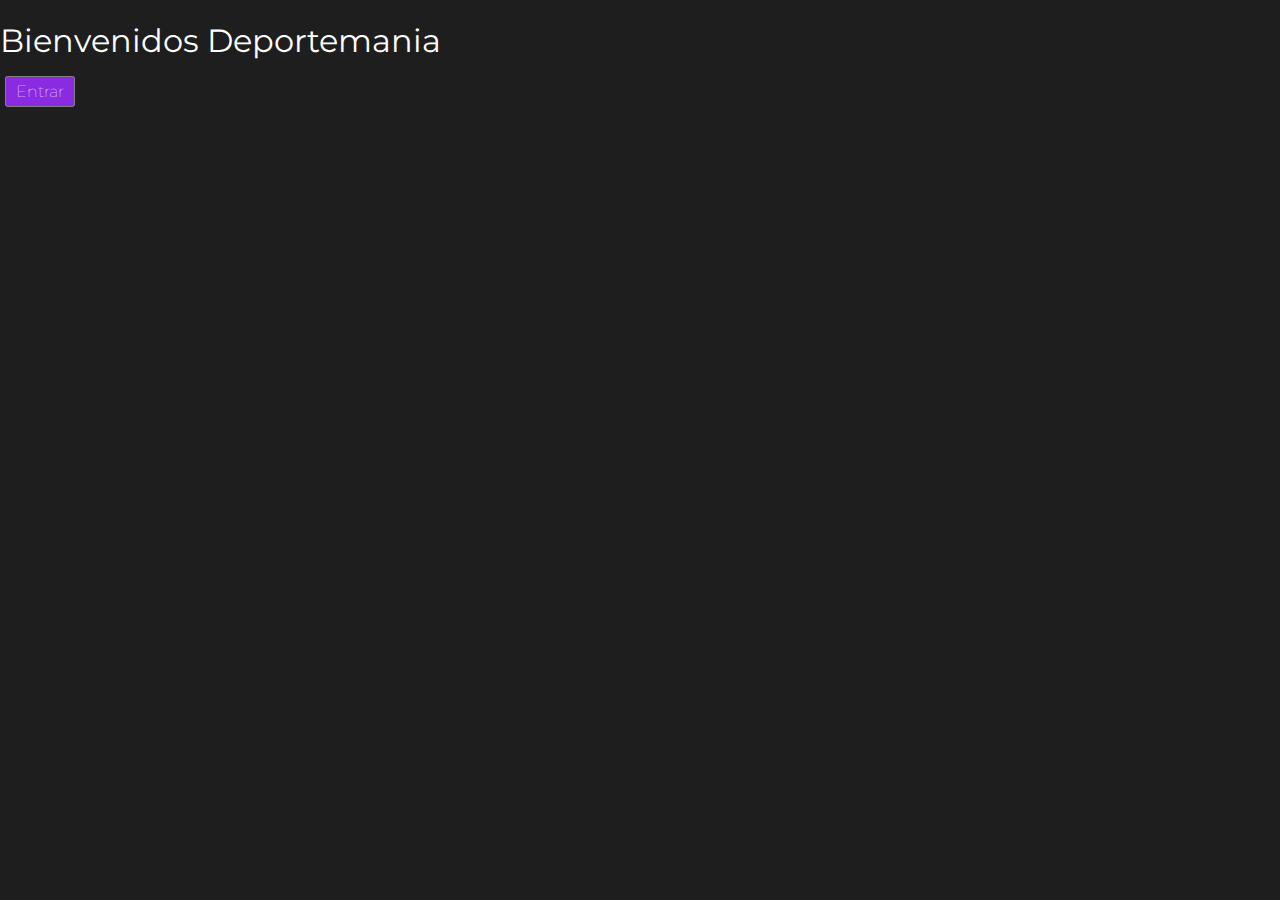
==== index.html @ 8256b2cf "update button" ====
<!DOCTYPE html>
<html lang="en">
<head>
    <meta charset="UTF-8">
    <meta name="viewport" content="width=device-width, initial-scale=1.0">
    <title>Loading</title>
    <link rel="stylesheet" href="css/style.css">
    <link href="https://fonts.googleapis.com/css2?family=Montserrat:ital,wght@0,100;0,300;0,400;1,600&display=swap" rel="stylesheet">
</head>
<body>
    <div class="home">
        <h1>Bienvenidos Deportemania</h1>
        <a href="">Entrar</a>
    </div>
</body>
</html>
---- css/style.css ----
body{
    margin: 0;
    padding: 0;
    background-color: #1E1E1E;
    color: white;
    font-family: 'Montserrat', sans-serif;
    font-weight: 100;
}

.home>h1{
    font-family: 'Montserrat', sans-serif;
    font-weight: normal
}

a{
    color: white;
    text-decoration: none;
    border: 1px solid gray;
    margin: 5px;
    padding: 5px 10px;
    background-color: blueviolet;
    border-radius: 3px;
}

a:hover{
    padding: 6px 11px;
    background-color: cornflowerblue;
    border-radius: 3px;
}
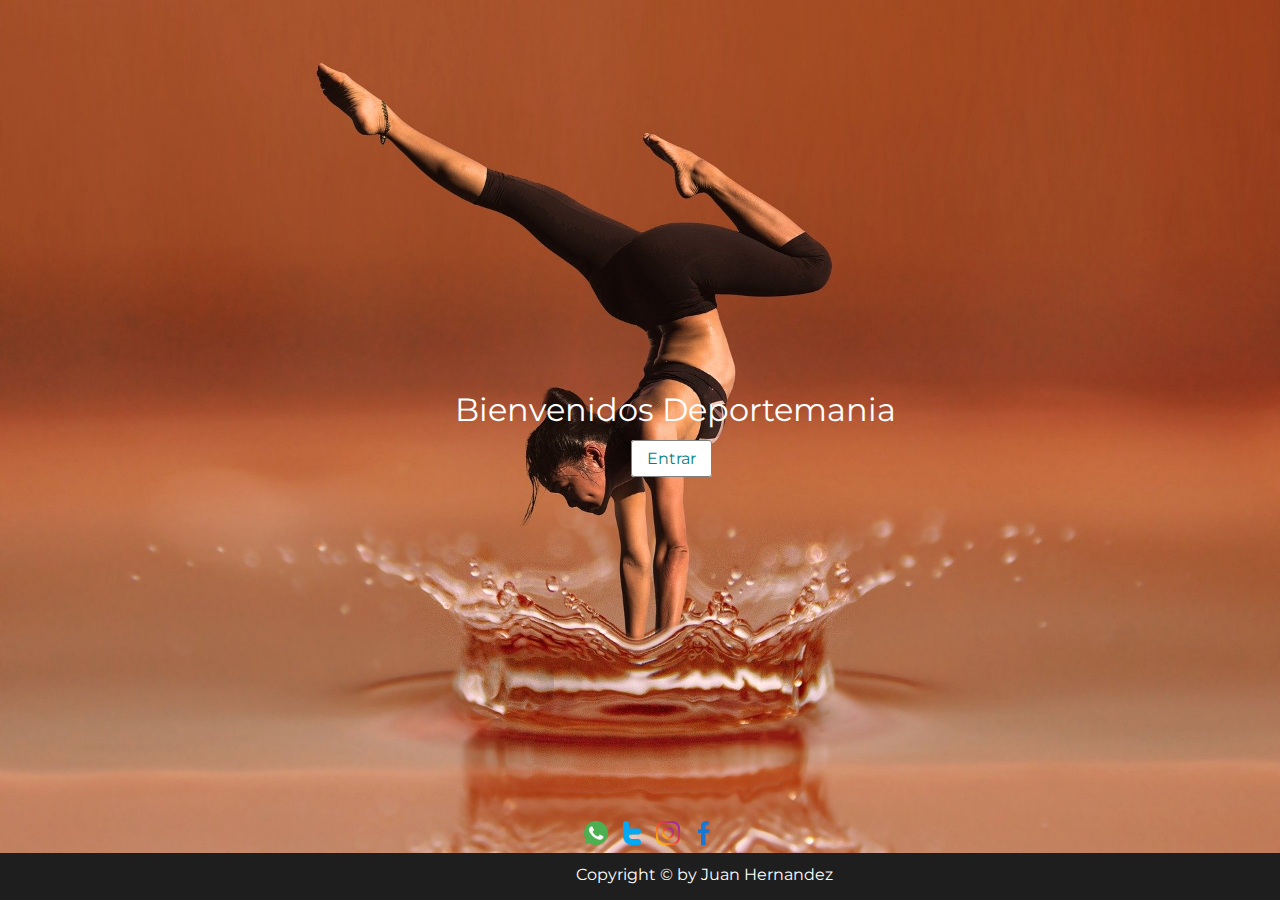
==== commit 40ad19a4: "update principal" ====
--- a/index.html
+++ b/index.html
@@ -4,13 +4,22 @@
     <meta charset="UTF-8">
     <meta name="viewport" content="width=device-width, initial-scale=1.0">
     <title>Loading</title>
+    <link rel="icon" type="image/png" href="img/corriendo.png">
     <link rel="stylesheet" href="css/style.css">
     <link href="https://fonts.googleapis.com/css2?family=Montserrat:ital,wght@0,100;0,300;0,400;1,600&display=swap" rel="stylesheet">
 </head>
 <body>
     <div class="home">
         <h1>Bienvenidos Deportemania</h1>
-        <a href="">Entrar</a>
+        <a href="main.html">Entrar</a>
     </div>
+    <footer>
+        <a href=""><img src="img/007-whatsapp.png" alt="007-whatsapp" class="img-media"></a>
+        <a href=""><img src="img/014-twitter.png" alt="014-twitter" class="img-media"></a>
+        <a href=""><img src="img/034-instagram.png" alt="034-instagram" class="img-media"></a>
+        <a href=""><img src="img/043-facebook-1.png" alt="043-facebook" class="img-media"></a>
+        <p style="color:white; font-weight: 400;">Copyright &copy; by Juan Hernandez</p>     
+    </footer>
+    
 </body>
 </html>--- a/css/style.css
+++ b/css/style.css
@@ -5,25 +5,62 @@
     color: white;
     font-family: 'Montserrat', sans-serif;
     font-weight: 100;
+    background-image: url(../img/dance.jpg);
+    background-repeat: no-repeat;
+    
+    background-size: cover;
 }
 
 .home>h1{
+    margin: 0;
     font-family: 'Montserrat', sans-serif;
-    font-weight: normal
+    font-weight: normal;
+    text-align: center;
+    margin-bottom: 20px;
 }
 
-a{
-    color: white;
+.home>a{
+    color: teal;
     text-decoration: none;
     border: 1px solid gray;
-    margin: 5px;
-    padding: 5px 10px;
-    background-color: blueviolet;
+    text-align: left;
+    padding: 8px 15px;
+    background-color: white;
     border-radius: 3px;
+    margin-left: 40%;
+    font-weight: normal;
 }
 
-a:hover{
+.home>a:hover{
     padding: 6px 11px;
     background-color: cornflowerblue;
     border-radius: 3px;
+}
+.home{
+   position: absolute;
+   top: 50%;
+   left: 50%;
+   margin-left:-185px ;
+   margin-top: -60px;
+
+}
+
+.img-media{
+    max-width: 24px;
+    margin-left: 0.5em;
+    margin-top: 1em;
+    text-align: center;
+}
+.img-media:hover{
+    max-width: 32px;
+    background-color: white;
+    border-radius: 10px;
+}
+
+footer{
+    padding-left: 45%;
+    position: absolute;
+    left: 0;
+    right: 0;
+    bottom: 0;
 }